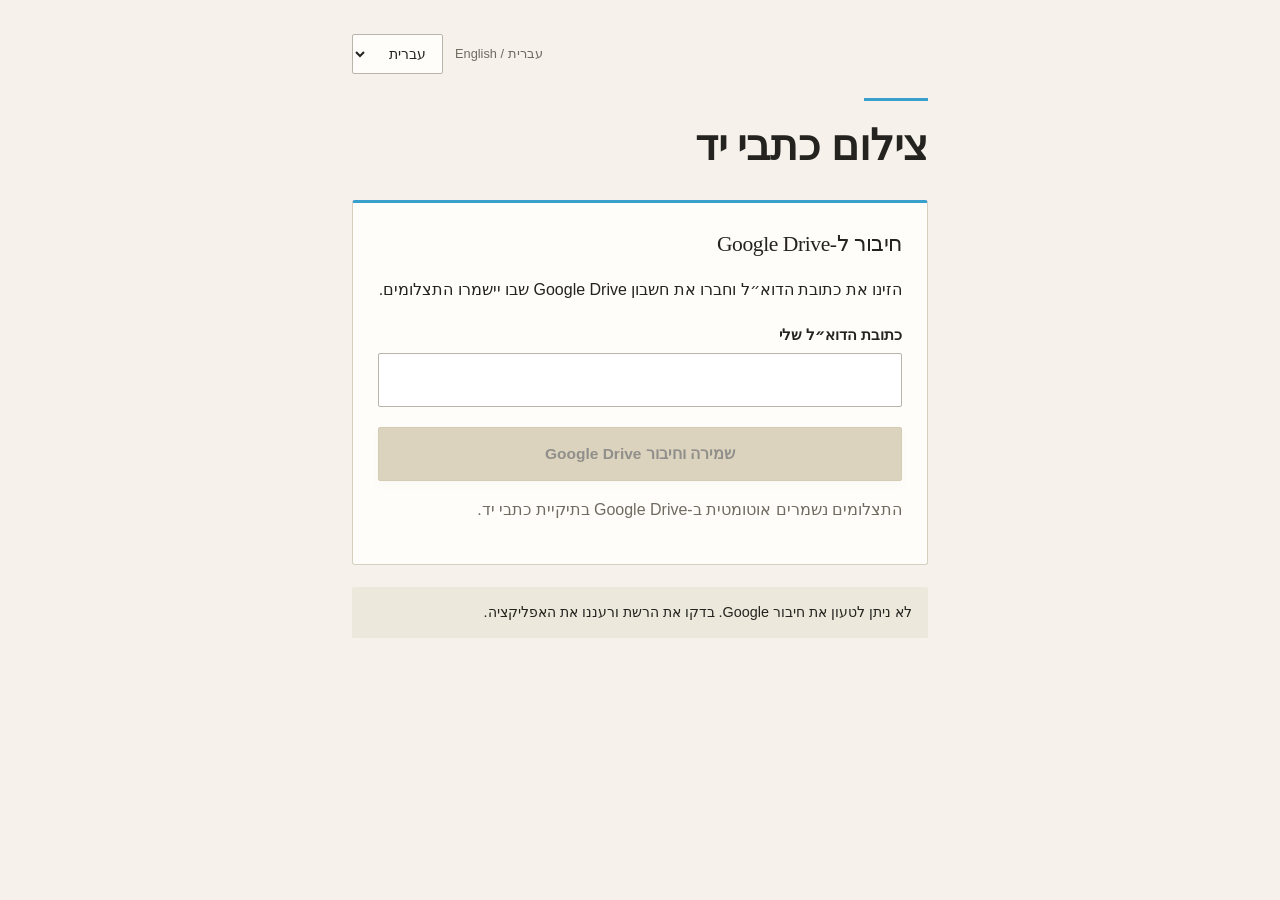
==== index.html @ 6b656d9b "Publish standalone bilingual manuscript photo app" ====
<!doctype html>
<html lang="he" dir="rtl" data-connected="false" data-edition="friend"><head><meta http-equiv="Content-Security-Policy" content="default-src 'self'; script-src 'self' https://accounts.google.com/gsi/client; connect-src 'self' https://accounts.google.com/gsi/ https://www.googleapis.com; frame-src https://accounts.google.com/gsi/; style-src 'self' 'unsafe-inline' https://accounts.google.com/gsi/style; img-src 'self' blob: data:; object-src 'none'; base-uri 'none'; worker-src 'self'; form-action 'self' https://accounts.google.com"><meta charset="utf-8"><meta name="viewport" content="width=device-width,initial-scale=1,viewport-fit=cover"><meta name="theme-color" content="#3b9fd7"><meta name="apple-mobile-web-app-capable" content="yes"><meta name="apple-mobile-web-app-title" content="Manuscript Photos"><link rel="manifest" href="manifest.webmanifest"><link rel="apple-touch-icon" href="icon-192.png"><link rel="stylesheet" href="style.css"><title>צילום כתבי יד</title></head><body><main id="app"></main><script src="app-bootstrap.js" defer></script></body></html>
---- style.css ----
:root{color-scheme:light;--ink:#25332d;--muted:#626b64;--line:#d4d8d1;--paper:#f5f4ef;--accent:#33483f}*{box-sizing:border-box}body{margin:0;background:var(--paper);color:var(--ink);font:12pt 'Arno Pro',Georgia,serif}html[lang=he] body{font-family:'Guttman Frnew','Noto Serif Hebrew','Times New Roman',serif}main{max-width:740px;margin:auto;padding:max(24px,env(safe-area-inset-top)) 20px 50px}h1{font-size:1.9rem;font-weight:600;margin:8px 0 12px}h2{font-size:1.25rem;margin:0 0 18px}p{line-height:1.6}.muted,small{color:var(--muted)}section,details{background:#fff;border:1px solid var(--line);border-radius:9px;padding:20px;margin:20px 0}label{display:block;margin:16px 0}input,select,textarea,button,.download{font:inherit;min-height:46px;border:1px solid #b3bcb4;border-radius:6px;padding:10px 12px;width:100%;margin-top:7px;background:#fff;color:var(--ink)}textarea{min-height:85px}button,.download{cursor:pointer;background:var(--accent);color:#fff;text-align:center;text-decoration:none;display:block}button.secondary{background:#fff;color:var(--ink)}button:disabled{opacity:.45;cursor:default}button:focus-visible,a:focus-visible,input:focus-visible,select:focus-visible,summary:focus-visible{outline:3px solid #8ba69a;outline-offset:2px}.check{display:flex;align-items:flex-start;gap:10px}.check input{width:22px;min-height:22px;flex-shrink:0;margin:0}.check span{line-height:1.6}summary{cursor:pointer;font-weight:600}#photo-preview{display:block;max-width:100%;max-height:400px;object-fit:contain;margin:18px auto}#status{white-space:pre-wrap;line-height:1.6;border-inline-start:3px solid #b5c5bb;padding-inline-start:12px}#recent{display:grid;grid-template-columns:repeat(auto-fit,minmax(140px,1fr));gap:12px}.photo-card{border:1px solid var(--line);padding:10px;border-radius:6px;overflow-wrap:anywhere}.photo-card img{width:100%;height:130px;object-fit:contain}.photo-card p{margin:7px 0}.photo-card a{display:block;color:#234f45;margin-top:10px}#counts{color:var(--muted)}#new-ms-form{padding-top:12px}#new-ms-form label{margin-top:12px}.buttons{display:flex;gap:10px;flex-wrap:wrap}.buttons>*{flex:1;min-width:160px}[hidden]{display:none!important}.pill{display:inline-block;border:1px solid var(--line);border-radius:5px;padding:4px 8px}bdi{unicode-bidi:isolate}input,textarea{unicode-bidi:plaintext}li{margin:10px 0;line-height:1.6}nav{text-align:end}nav a{color:#335d4e}

.appearance-picker{max-width:220px;margin:28px auto 0;color:var(--muted);font-size:.95rem}html[data-appearance=light]{--paper:#f1f5f9;--ink:#183047;--muted:#52667a;--line:#cbd5e1;--accent:#245b83}html[data-appearance=night]{color-scheme:dark;--paper:#131d24;--ink:#e9eff0;--muted:#b3c2c8;--line:#455964;--accent:#39756c}html[data-appearance=night] section,html[data-appearance=night] details{background:#1e2d36}html[data-appearance=night] input,html[data-appearance=night] textarea,html[data-appearance=night] select,html[data-appearance=night] button.secondary{background:#263b46;color:var(--ink);border-color:#657c88}html[data-appearance=night] a{color:#a9ddd0}

/* Quiet reading-room palette, touch-friendly controls, and clear focus states. */
:root{--paper:#f3efe6;--ink:#263e35;--muted:#6e756c;--line:#dfdfd1;--accent:#285748;--card:#fffef9;--field:#f8f7f0;--glow:#e3e9dc;--shadow:0 8px 32px #32463809}
body{font-family:system-ui,-apple-system,'Segoe UI',sans-serif;font-size:16px;background:radial-gradient(ellipse at 10% 0%,var(--glow),transparent 60%),var(--paper);line-height:1.55}
html[lang=he] body{font-family:'Segoe UI',Arial,sans-serif}
main{max-width:620px;padding: max(34px,env(safe-area-inset-top)) 22px max(44px,env(safe-area-inset-bottom))}
h1{font:500 clamp(2rem,8vw,2.65rem)/1.1 Georgia,serif;letter-spacing:-.045em;margin:14px 0 14px;max-width:480px}
html[lang=he] h1{font-family:'Noto Serif Hebrew','Times New Roman',serif;letter-spacing:0;font-weight:600}
main>h1:before{content:'';display:block;width:46px;height:4px;background:var(--accent);border-radius:8px;margin-bottom:22px}
main>p.muted:first-of-type{font-size:1rem;max-width:410px;margin-bottom:30px}
h2{font-size:1.22rem;letter-spacing:-.02em;font-weight:650;margin-bottom:16px}
section,details{background:var(--card);border:1px solid var(--line);border-radius:22px;padding:25px;margin:22px 0;box-shadow:var(--shadow)}
label{font-size:.94rem;font-weight:600;margin:20px 0}label small,small{font-weight:400;line-height:1.6}small{display:block;font-size:.84rem}
input,select,textarea{min-height:54px;background:var(--field);border:1px solid var(--line);border-radius:12px;padding:13px 15px;font-size:16px;box-shadow:inset 0 1px 2px #23392c03}
input:focus,textarea:focus,select:focus{border-color:var(--accent);background:var(--card)}
button,.download{min-height:54px;border-radius:13px;border:1px solid var(--accent);padding:14px 18px;font-weight:600;font-size:.97rem;background:var(--accent);transition:background .15s,transform .15s;box-shadow:0 3px 8px #193b2e0c}
button:active{transform:translateY(1px)}button.secondary{background:var(--card);border-color:var(--line);color:var(--ink);box-shadow:none}button.secondary:hover{border-color:var(--accent)}
button:disabled{opacity:.5}fieldset{border:1px solid var(--line);border-radius:14px;padding:10px 16px;margin:20px 0}legend{padding:0 8px;color:var(--muted);font-size:.86rem}
.check{padding:9px 0;align-items:center;font-weight:500;margin:10px 0;gap:12px}.check input{width:23px;height:23px;min-height:23px;padding:0;accent-color:var(--accent);box-shadow:none}.check span{line-height:1.5}
#amud-choices{display:flex;gap:26px;flex-wrap:wrap}#amud-choices .check{margin:0}
#review-stage button{margin-top:12px}#finish{margin-top:25px!important}#photo-preview{border-radius:13px;background:var(--field);width:100%;padding:8px;max-height:390px}
#profile-summary{font-size:.86rem;background:var(--glow);border-radius:24px;padding:8px 14px;display:inline-block;margin:0 0 9px;overflow-wrap:anywhere}#edit-profile{width:auto;min-height:38px;padding:7px 12px;font-size:.8rem;background:transparent;margin:0 0 18px}
#status:empty{display:none}#status{background:var(--glow);border:0;border-radius:12px;padding:14px 16px;font-size:.9rem}
#drive-status{font-size:.89rem}#open-drive{background:transparent;border-color:var(--line);color:var(--accent);font-size:.9rem;box-shadow:none}
details{padding:19px 23px}summary{font-size:.94rem}.photo-card{border-radius:12px;background:var(--field)}.photo-card p{font-size:.85rem}
.pill{background:var(--glow);border:0;border-radius:10px;padding:11px 14px;font-size:.95rem}.appearance-picker{margin:32px auto 0;max-width:220px;text-align:center;font-size:.79rem;font-weight:500;letter-spacing:.015em}.appearance-picker select{min-height:44px;font-size:.87rem;background:transparent}a{color:var(--accent);text-underline-offset:3px}main>p:last-of-type{font-size:.85rem}
html[data-appearance=light]{--paper:#eef3f6;--ink:#233d4f;--muted:#607688;--line:#d9e3eb;--accent:#315e7a;--card:#fff;--field:#f6f9fc;--glow:#dfeaf1}
html[data-appearance=night]{--paper:#14241f;--ink:#e5eee6;--muted:#acbbb0;--line:#3b5147;--accent:#487c67;--card:#1e3028;--field:#263c32;--glow:#2b4337;--shadow:none}
html[data-appearance=night] section,html[data-appearance=night] details{background:var(--card)}html[data-appearance=night] input,html[data-appearance=night] textarea,html[data-appearance=night] select,html[data-appearance=night] button.secondary{background:var(--field);border-color:var(--line)}html[data-appearance=night] #open-drive{color:#b9dcc7}
@media(max-width:400px){main{padding-inline:16px}section,details{padding:21px;border-radius:19px}h1{font-size:2.2rem}}
@media(prefers-reduced-motion:reduce){button,.download{transition:none}}

.language-picker{display:flex;align-items:center;justify-content:flex-end;gap:12px;font-size:.8rem;color:var(--muted);font-weight:500;margin:0 0 24px}.language-picker select{width:auto;min-height:40px;padding:8px 12px;margin:0;font-size:.85rem;background:var(--card)}#watermark-choice{border:1px solid var(--line);border-radius:12px;padding:14px;background:var(--glow)}

/* KTIV-inspired ivory, sky blue, muted gold and serif headings. */
:root{--paper:#f7f1eb;--ink:#24231f;--muted:#6f6b61;--line:#d7d0c1;--accent:#a99b70;--card:#fffdf9;--field:#fff;--glow:#ece8db;--shadow:none}
html:not([data-appearance=night]) body{background:var(--paper)}h1,h2{font-family:Georgia,'Times New Roman',serif;color:var(--ink)}html[lang=he] h1,html[lang=he] h2{font-family:'Noto Serif Hebrew','Times New Roman',serif}h1{font-weight:500;letter-spacing:-.025em}h2{font-size:1.35rem;font-weight:500}main>h1:before{background:#399fcd;width:64px;height:3px;border-radius:0}section,details{border-radius:3px;box-shadow:none}section{border-top:3px solid #399fcd}input,select,textarea{border-radius:2px;border-color:#b9b5aa}button,.download{border-radius:2px;color:#24231f;border-color:#a99b70;background:#b8ab83}button.secondary{background:var(--card);color:#256e8b;border-color:#b7c9ce}#profile-summary{border-radius:2px;background:#e9e3d1}#status,.pill,#watermark-choice{border-radius:2px;background:#ece8db}#photo-preview{border-radius:2px}.language-picker select{border-radius:2px}.photo-card{border-radius:2px}.photo-card img{border-bottom:2px solid #d77c5e}a{color:#256e8b}
html[data-appearance=light]{--paper:#f4f8fa;--ink:#24343b;--muted:#5e7078;--line:#d3e2e4;--accent:#a99b70;--card:#fff;--field:#fff;--glow:#e2eef0}
html[data-appearance=night]{--paper:#1c272e;--ink:#f0ede4;--muted:#b8bdb9;--line:#43545e;--accent:#b8ab83;--card:#27343c;--field:#30434c;--glow:#37454b;--shadow:none}html[data-appearance=night] section{border-top-color:#399fcd}html[data-appearance=night] button.secondary{color:#c4e6f6}html[data-appearance=night] #profile-summary,html[data-appearance=night] #status,html[data-appearance=night] .pill,html[data-appearance=night] #watermark-choice{background:var(--glow)}html[data-appearance=night] main>h1:before{background:#399fcd}html[data-appearance=night] #open-drive{color:#c4e6f6}
@media(max-width:400px){section,details{border-radius:3px}}

.menu-button{width:44px;min-height:42px;font-size:1.35rem;padding:4px;float:inline-end;margin:0 0 12px 12px;background:transparent!important}.menu-heading{display:flex;align-items:center;justify-content:space-between;gap:20px}.menu-heading h2{margin:0}.menu-heading button{width:40px;min-height:40px;margin:0;padding:3px;font-size:1.5rem}#account-menu{border:1px solid var(--line);background:var(--paper);color:var(--ink);width:min(94vw,540px);max-height:90dvh;overflow:auto;padding:22px}#account-menu::backdrop{background:#1b292e88}#account-menu section{padding:18px}#account-menu #profile-summary{display:block;margin-top:20px}#account-menu #edit-profile{margin-bottom:0}#email-stage{margin-top:30px}#bookview-help{margin:0 0 20px;font-weight:400}

.library-suggestions{border:1px solid var(--line);background:var(--card);padding:4px;margin-top:-12px;margin-bottom:18px;max-height:260px;overflow:auto}.library-suggestions button{background:transparent;color:var(--ink);border:0;text-align:start;margin:0;min-height:44px;box-shadow:none}.library-suggestions button:hover,.library-suggestions button[aria-selected=true]{background:var(--glow)}
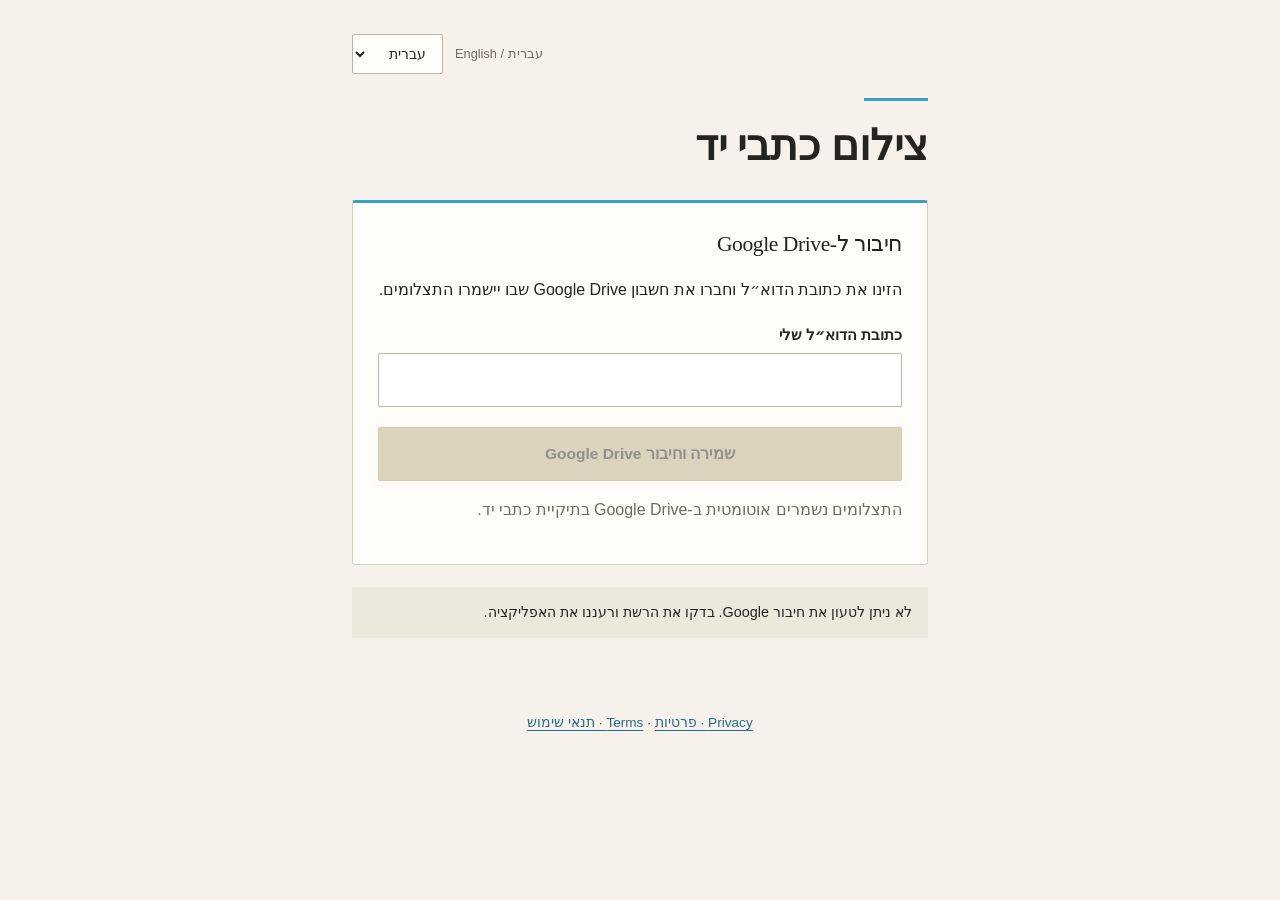
==== commit 5074299e: "Add app privacy policy and terms of use" ====
--- a/index.html
+++ b/index.html
@@ -1,2 +1,2 @@
 <!doctype html>
-<html lang="he" dir="rtl" data-connected="false" data-edition="friend"><head><meta http-equiv="Content-Security-Policy" content="default-src 'self'; script-src 'self' https://accounts.google.com/gsi/client; connect-src 'self' https://accounts.google.com/gsi/ https://www.googleapis.com; frame-src https://accounts.google.com/gsi/; style-src 'self' 'unsafe-inline' https://accounts.google.com/gsi/style; img-src 'self' blob: data:; object-src 'none'; base-uri 'none'; worker-src 'self'; form-action 'self' https://accounts.google.com"><meta charset="utf-8"><meta name="viewport" content="width=device-width,initial-scale=1,viewport-fit=cover"><meta name="theme-color" content="#3b9fd7"><meta name="apple-mobile-web-app-capable" content="yes"><meta name="apple-mobile-web-app-title" content="Manuscript Photos"><link rel="manifest" href="manifest.webmanifest"><link rel="apple-touch-icon" href="icon-192.png"><link rel="stylesheet" href="style.css"><title>צילום כתבי יד</title></head><body><main id="app"></main><script src="app-bootstrap.js" defer></script></body></html>
+<html lang="he" dir="rtl" data-connected="false" data-edition="friend"><head><meta http-equiv="Content-Security-Policy" content="default-src 'self'; script-src 'self' https://accounts.google.com/gsi/client; connect-src 'self' https://accounts.google.com/gsi/ https://www.googleapis.com; frame-src https://accounts.google.com/gsi/; style-src 'self' 'unsafe-inline' https://accounts.google.com/gsi/style; img-src 'self' blob: data:; object-src 'none'; base-uri 'none'; worker-src 'self'; form-action 'self' https://accounts.google.com"><meta charset="utf-8"><meta name="viewport" content="width=device-width,initial-scale=1,viewport-fit=cover"><meta name="theme-color" content="#3b9fd7"><meta name="apple-mobile-web-app-capable" content="yes"><meta name="apple-mobile-web-app-title" content="Manuscript Photos"><link rel="manifest" href="manifest.webmanifest"><link rel="apple-touch-icon" href="icon-192.png"><link rel="stylesheet" href="style.css"><title>צילום כתבי יד</title></head><body><main id="app"></main><script src="app-bootstrap.js" defer></script><footer style="text-align:center;padding:1rem;font-size:.85rem"><a href="privacy.html">Privacy · פרטיות</a> · <a href="terms.html">Terms · תנאי שימוש</a></footer></body></html>
